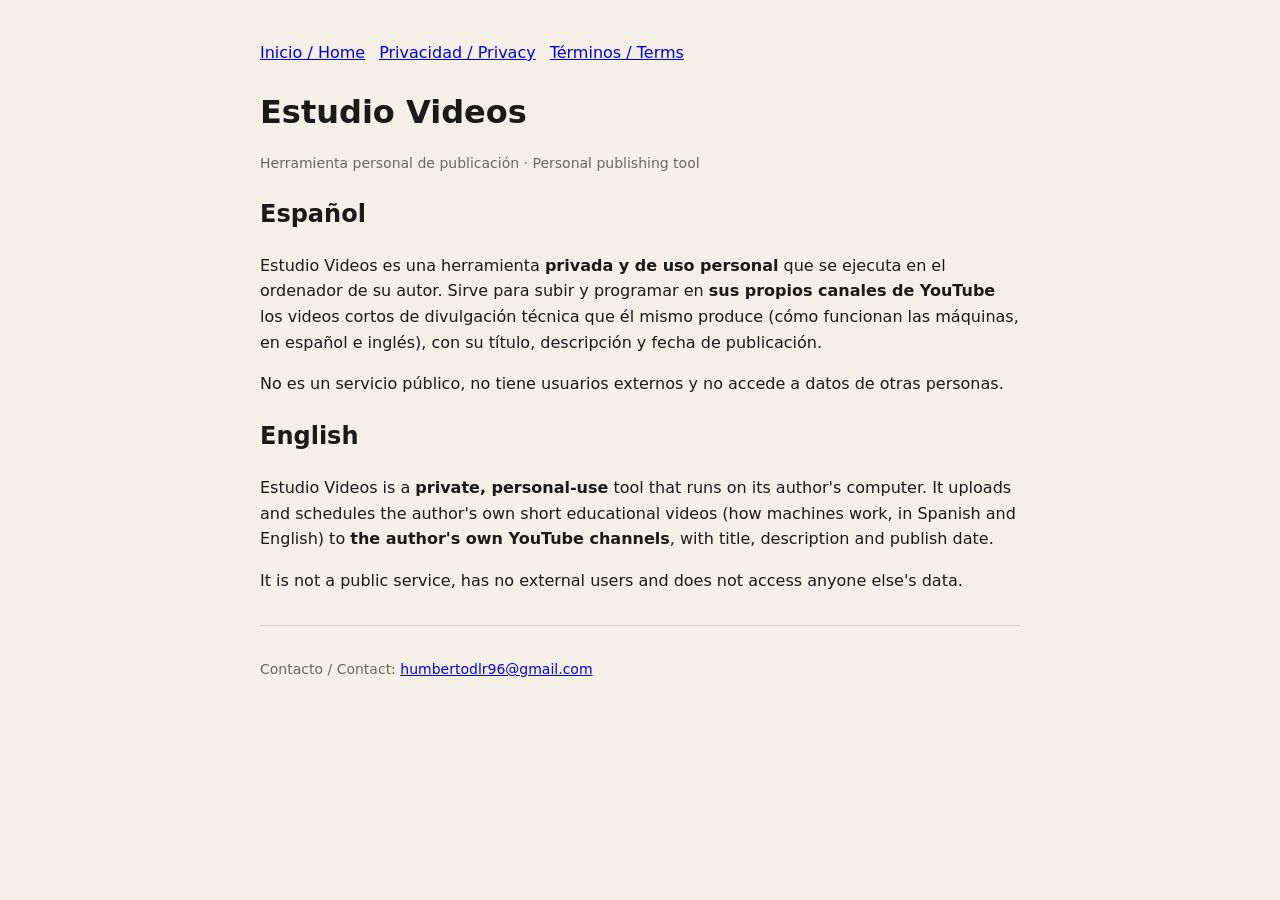
==== index.html @ 788d46cc "Páginas de la app Estudio Videos (inicio, privacidad, términos) Co-Authored-By: Claude Opus 5.5 <nor" ====
<!doctype html><html lang="es"><head><meta charset="utf-8"><meta name="viewport" content="width=device-width,initial-scale=1"><title>Estudio Videos</title><style>body{font:16px/1.6 system-ui,sans-serif;max-width:760px;margin:40px auto;padding:0 20px;color:#1a1a1a;background:#f4f0e8}h1{margin-bottom:4px}nav a{margin-right:14px}hr{border:none;border-top:1px solid #d9d0c0;margin:32px 0}.muted{color:#6f665a;font-size:14px}</style></head><body>
<nav><a href="./">Inicio / Home</a><a href="privacidad.html">Privacidad / Privacy</a><a href="terminos.html">Términos / Terms</a></nav>
<h1>Estudio Videos</h1>
<p class="muted">Herramienta personal de publicación · Personal publishing tool</p>
<h2>Español</h2>
<p>Estudio Videos es una herramienta <b>privada y de uso personal</b> que se ejecuta en el ordenador de su autor.
Sirve para subir y programar en <b>sus propios canales de YouTube</b> los videos cortos de divulgación técnica que él mismo produce
(cómo funcionan las máquinas, en español e inglés), con su título, descripción y fecha de publicación.</p>
<p>No es un servicio público, no tiene usuarios externos y no accede a datos de otras personas.</p>
<h2>English</h2>
<p>Estudio Videos is a <b>private, personal-use</b> tool that runs on its author's computer.
It uploads and schedules the author's own short educational videos (how machines work, in Spanish and English)
to <b>the author's own YouTube channels</b>, with title, description and publish date.</p>
<p>It is not a public service, has no external users and does not access anyone else's data.</p>
<hr><p class="muted">Contacto / Contact: <a href="mailto:humbertodlr96@gmail.com">humbertodlr96@gmail.com</a></p>
</body></html>
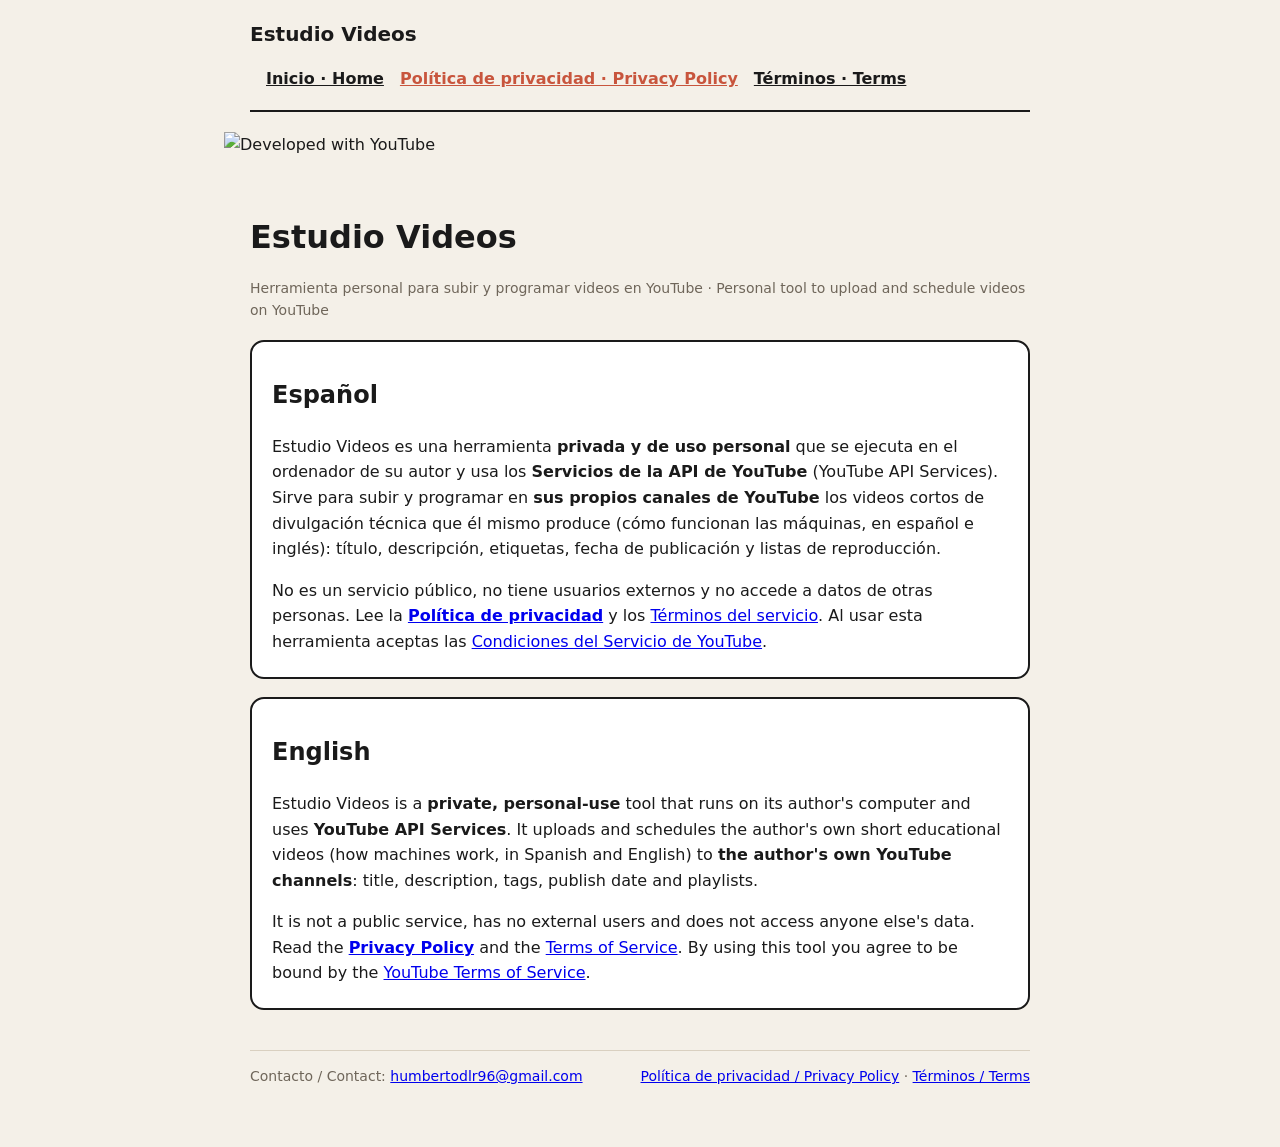
==== commit 8b3f788b: "Política de privacidad con cláusulas de la API de YouTube, branding y script de subida Co-Authored-B" ====
--- a/index.html
+++ b/index.html
@@ -1,16 +1,25 @@
-<!doctype html><html lang="es"><head><meta charset="utf-8"><meta name="viewport" content="width=device-width,initial-scale=1"><title>Estudio Videos</title><style>body{font:16px/1.6 system-ui,sans-serif;max-width:760px;margin:40px auto;padding:0 20px;color:#1a1a1a;background:#f4f0e8}h1{margin-bottom:4px}nav a{margin-right:14px}hr{border:none;border-top:1px solid #d9d0c0;margin:32px 0}.muted{color:#6f665a;font-size:14px}</style></head><body>
-<nav><a href="./">Inicio / Home</a><a href="privacidad.html">Privacidad / Privacy</a><a href="terminos.html">Términos / Terms</a></nav>
+<!doctype html><html lang="es"><head><meta charset="utf-8"><meta name="viewport" content="width=device-width,initial-scale=1"><meta name="google-site-verification" content="y9eG2KJ6JDLvlcnDyxbGd1oCQimNI92TDDYzQM97pW8" /><title>Estudio Videos</title><link rel="stylesheet" href="style.css"></head><body>
+<header><span class="brand">Estudio Videos</span><nav><a href="./">Inicio · Home</a><a class="priv" href="privacidad.html">Política de privacidad · Privacy Policy</a><a href="terminos.html">Términos · Terms</a></nav></header>
+<img class="yt" src="developed-with-youtube.png" alt="Developed with YouTube" style="height:70px;margin:-6px 0 0 -26px">
 <h1>Estudio Videos</h1>
-<p class="muted">Herramienta personal de publicación · Personal publishing tool</p>
+<p class="muted">Herramienta personal para subir y programar videos en YouTube · Personal tool to upload and schedule videos on YouTube</p>
+<div class="box">
 <h2>Español</h2>
-<p>Estudio Videos es una herramienta <b>privada y de uso personal</b> que se ejecuta en el ordenador de su autor.
-Sirve para subir y programar en <b>sus propios canales de YouTube</b> los videos cortos de divulgación técnica que él mismo produce
-(cómo funcionan las máquinas, en español e inglés), con su título, descripción y fecha de publicación.</p>
-<p>No es un servicio público, no tiene usuarios externos y no accede a datos de otras personas.</p>
+<p>Estudio Videos es una herramienta <b>privada y de uso personal</b> que se ejecuta en el ordenador de su autor y usa los
+<b>Servicios de la API de YouTube</b> (YouTube API Services). Sirve para subir y programar en <b>sus propios canales de YouTube</b>
+los videos cortos de divulgación técnica que él mismo produce (cómo funcionan las máquinas, en español e inglés): título, descripción,
+etiquetas, fecha de publicación y listas de reproducción.</p>
+<p>No es un servicio público, no tiene usuarios externos y no accede a datos de otras personas.
+Lee la <a href="privacidad.html"><b>Política de privacidad</b></a> y los <a href="terminos.html">Términos del servicio</a>.
+Al usar esta herramienta aceptas las <a href="https://www.youtube.com/t/terms">Condiciones del Servicio de YouTube</a>.</p>
+</div>
+<div class="box">
 <h2>English</h2>
-<p>Estudio Videos is a <b>private, personal-use</b> tool that runs on its author's computer.
+<p>Estudio Videos is a <b>private, personal-use</b> tool that runs on its author's computer and uses <b>YouTube API Services</b>.
 It uploads and schedules the author's own short educational videos (how machines work, in Spanish and English)
-to <b>the author's own YouTube channels</b>, with title, description and publish date.</p>
-<p>It is not a public service, has no external users and does not access anyone else's data.</p>
-<hr><p class="muted">Contacto / Contact: <a href="mailto:humbertodlr96@gmail.com">humbertodlr96@gmail.com</a></p>
-</body></html>
+to <b>the author's own YouTube channels</b>: title, description, tags, publish date and playlists.</p>
+<p>It is not a public service, has no external users and does not access anyone else's data.
+Read the <a href="privacidad.html"><b>Privacy Policy</b></a> and the <a href="terminos.html">Terms of Service</a>.
+By using this tool you agree to be bound by the <a href="https://www.youtube.com/t/terms">YouTube Terms of Service</a>.</p>
+</div>
+<footer><span>Contacto / Contact: <a href="mailto:humbertodlr96@gmail.com">humbertodlr96@gmail.com</a></span><span><a href="privacidad.html">Política de privacidad / Privacy Policy</a> · <a href="terminos.html">Términos / Terms</a></span></footer></body></html>
--- a/style.css
+++ b/style.css
@@ -0,0 +1,11 @@
+body{font:16px/1.6 system-ui,sans-serif;max-width:780px;margin:0 auto;padding:0 22px 60px;color:#1a1a1a;background:#f4f0e8}
+header{display:flex;align-items:center;justify-content:space-between;gap:16px;padding:18px 0;border-bottom:2px solid #1a1a1a;margin-bottom:26px;flex-wrap:wrap}
+header .brand{font-weight:800;font-size:20px}
+nav a{margin-left:16px;font-weight:700;color:#1a1a1a}
+nav a.priv{color:#c8553d}
+.yt{height:44px;display:block}
+h1{margin:10px 0 4px}h2{margin-top:28px}
+.muted{color:#6f665a;font-size:14px}
+.box{background:#fff;border:2px solid #1a1a1a;border-radius:14px;padding:6px 20px;margin:18px 0}
+hr{border:none;border-top:1px solid #d9d0c0;margin:36px 0}
+footer{margin-top:40px;font-size:14px;color:#6f665a;border-top:1px solid #d9d0c0;padding-top:14px;display:flex;justify-content:space-between;flex-wrap:wrap;gap:10px}
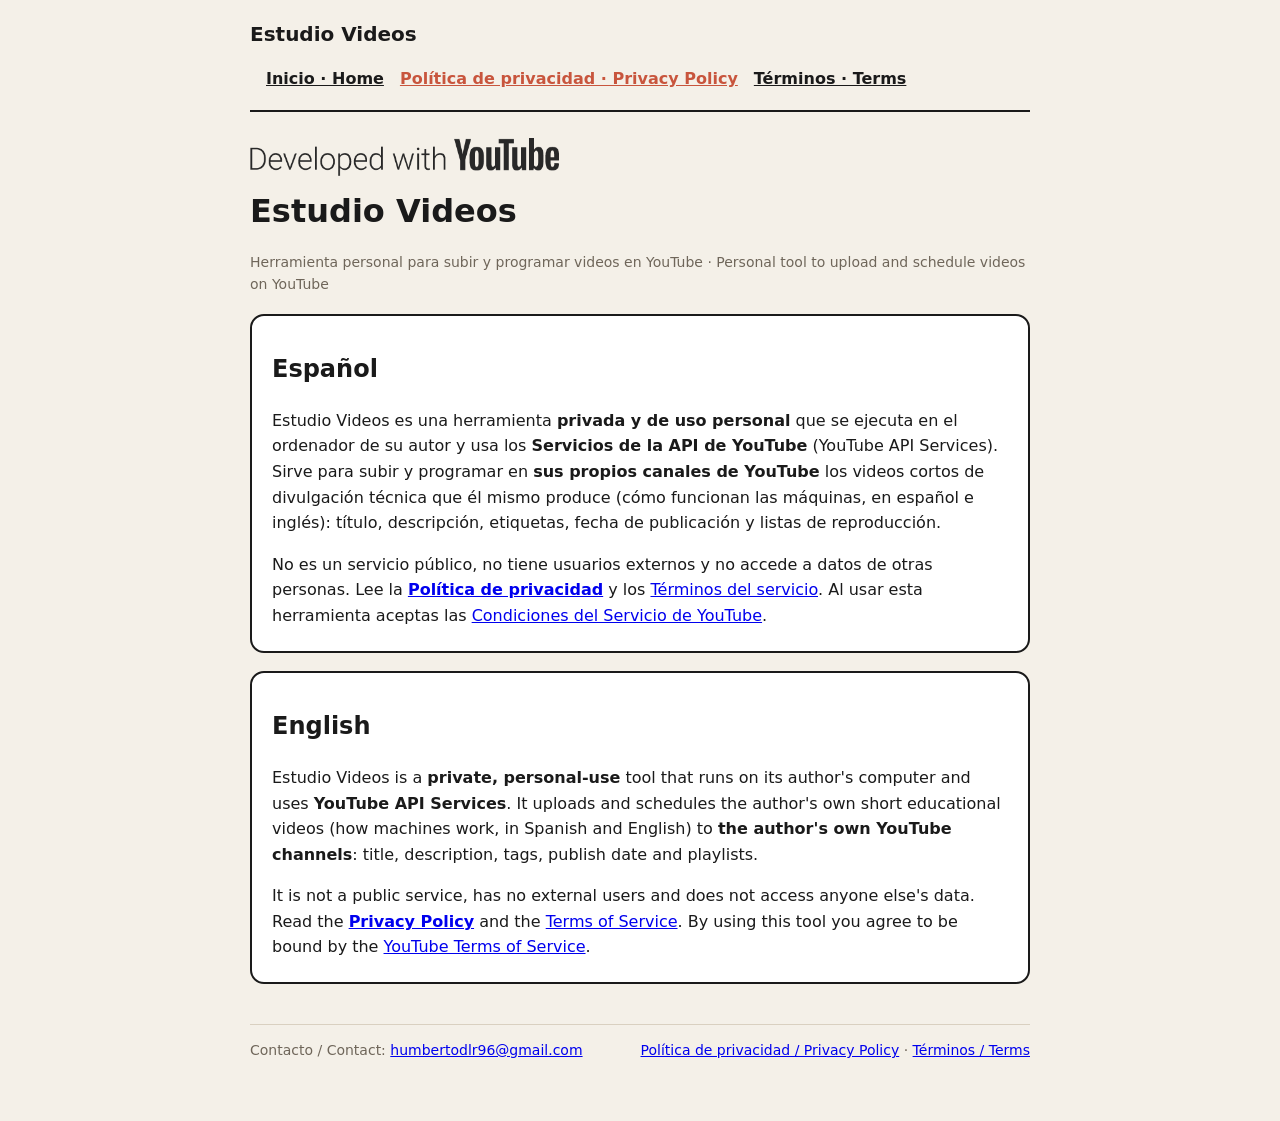
==== commit fd5ae34f: "Insignia Developed with YouTube más visible Co-Authored-By: Claude Opus 5.5 <noreply@anthropic.com>" ====
--- a/index.html
+++ b/index.html
@@ -1,6 +1,6 @@
 <!doctype html><html lang="es"><head><meta charset="utf-8"><meta name="viewport" content="width=device-width,initial-scale=1"><meta name="google-site-verification" content="y9eG2KJ6JDLvlcnDyxbGd1oCQimNI92TDDYzQM97pW8" /><title>Estudio Videos</title><link rel="stylesheet" href="style.css"></head><body>
 <header><span class="brand">Estudio Videos</span><nav><a href="./">Inicio · Home</a><a class="priv" href="privacidad.html">Política de privacidad · Privacy Policy</a><a href="terminos.html">Términos · Terms</a></nav></header>
-<img class="yt" src="developed-with-youtube.png" alt="Developed with YouTube" style="height:70px;margin:-6px 0 0 -26px">
+<img class="yt" src="developed-with-youtube.png" alt="Developed with YouTube" style="height:38px;margin:4px 0 0">
 <h1>Estudio Videos</h1>
 <p class="muted">Herramienta personal para subir y programar videos en YouTube · Personal tool to upload and schedule videos on YouTube</p>
 <div class="box">
